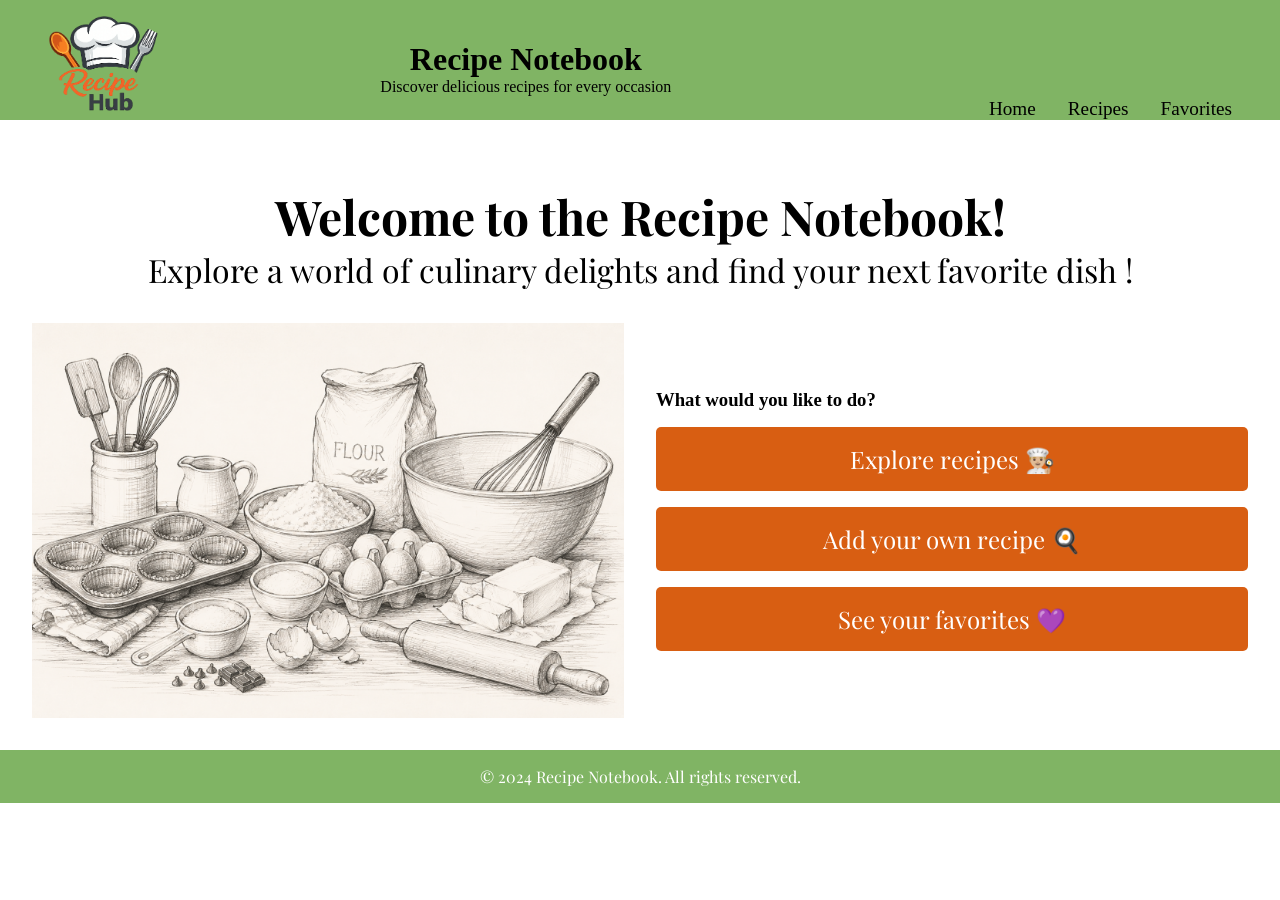
==== html/index.html @ 6d40d9a0 "Java Script event listener for click in buttons to navigate" ====
<!doctype html>
<html lang="en">
  <head>
    <meta charset="UTF-8" />
    <meta name="viewport" content="width=device-width, initial-scale=1.0" />
    <title>Recipe Book</title>
    <link rel="stylesheet" href="/style.css" />
    <link rel="preconnect" href="https://fonts.googleapis.com" />
    <link rel="preconnect" href="https://fonts.gstatic.com" crossorigin />
    <link
      href="https://fonts.googleapis.com/css2?family=Libre+Baskerville:ital,wght@0,400..700;1,400..700&family=Oswald:wght@200..700&family=Playfair+Display:ital,wght@0,400..900;1,400..900&display=swap"
      rel="stylesheet"
    />
  </head>

  <body>
    <header>
      <div class="header-container">
        <div class="header-img">
          <img
            src="/images/recipe_logo.png"
            alt="Recipe Book Logo"
            class="logo"
          />
        </div>
        <div class="header-text">
          <h1>Recipe Notebook</h1>
          <p>Discover delicious recipes for every occasion</p>
        </div>
        <nav class="header-nav">
          <ul>
            <li><a href="/html/index.html">Home</a></li>
            <li><a href="/html/recipe_list.html">Recipes</a></li>
            <li><a href="#">Favorites</a></li>
          </ul>
        </nav>
      </div>
    </header>

    <main>
      <div class="welcome-text">
        <h2>Welcome to the Recipe Notebook!</h2>
        <p>
          Explore a world of culinary delights and find your next favorite dish
          !
        </p>
      </div>
      <div class="back-photo-container">
        <img
          src="/images/back_photo.png"
          alt="Baking picture"
          class="back-photo"
        />
      </div>
      <div class="button-container">
        <h3>What would you like to do?</h3>
        <button class="explore button">Explore recipes 👨🏼‍🍳</button>
        <button class="add button">Add your own recipe 🍳</button>
        <button class="favorites button">See your favorites 💜</button>
      </div>
    </main>

    <footer>
      <p>&copy; 2024 Recipe Notebook. All rights reserved.</p>
    </footer>

    <script src="/script.js"></script>
  </body>
</html>
---- style.css ----
* {
  margin: 0;
  padding: 0;
  box-sizing: border-box;
}

:root {
  --color-primario: rgba(216, 92, 15, 0.986);
  --color-secundario: rgba(101, 165, 67, 0.822);
}

/* HEADER */

header {
  display: flex;
  flex-direction: column;
  justify-content: space-between;
  margin-bottom: 2rem;
  padding-top: 1rem;
  background-color: var(--color-secundario);
}

.header-container {
  display: flex;
  justify-content: space-between;
  align-items: center;
}

.logo {
  height: auto;
  max-height: 100px;
  padding-left: 3rem;
}

.header-text {
  display: flex;
  flex-direction: column;
  justify-self: flex-start;
  text-align: center;
  margin-right: 6rem;
}

.header-nav {
  align-self: flex-end;
  justify-self: flex-end;
  padding-right: 3rem;
}

.header-nav ul {
  font-size: 1.2rem;
  display: flex;
  list-style: none;
  gap: 2rem;
}

.header-nav a {
  text-decoration: none;
  color: black;
}

/* MAIN */

.page {
  padding: 2rem;
  margin: 2rem;
  min-height: 100vh;
}

.tabs {
  display: flex;
  justify-content: space-between;
  gap: 1rem;
}

.tab {
  flex: 1;
  padding: 1rem;
  background-color: var(--color-primario);
  color: white;
  border: none;
  cursor: pointer;
  border-radius: 0 5px;
  font-family: "Playfair Display", serif;
  font-size: 1.5rem;
  font-weight: bold;
}

.content-card {
  display: flex;
  flex-direction: column;
  padding: 2rem;
  margin-top: 2rem;
  background-color: rgb(176, 172, 172);
}

.content-title {
  font-family: "Playfair Display", serif;
  font-size: 1.5rem;
  margin: 1rem 0;
  align-self: center;
}

.tab-content {
  display: flex;
  gap: 1rem;
  justify-content: space-evenly;
}

.recipe-details {
  display: flex;
  flex-direction: column;
  align-items: center;
  gap: 1rem;
  margin-top: 1.5rem;
}

.recipe-details p {
  font-family: "Libre Baskerville", serif;
  font-size: 1rem;
  text-align: center;
}

/* OCULTOS */

#ingredients {
  display: none;
}

#instructions {
  display: none;
}

/* INDEX */

.back-photo {
  width: 100%;
  height: auto;
}

main {
  display: grid;
  grid-template-areas:
    "welcome welcome"
    "image buttons";
  grid-template-columns: 1fr 1fr;
  grid-template-rows: auto 1fr;
  gap: 2rem;
  align-items: center;
  padding: 2rem;
}

.welcome-text {
  grid-area: welcome;
  text-align: center;
  font-family: "Playfair Display", serif;
  font-size: 2rem;
}

.back-photo-container {
  grid-area: image;
  display: flex;
  justify-content: center;
}

.button-container {
  grid-area: buttons;
  display: flex;
  flex-direction: column;
  gap: 1rem;
}

.button-container button {
  padding: 1rem;
  background-color: var(--color-primario);
  color: white;
  border: none;
  cursor: pointer;
  border-radius: 5px;
  font-family: "Playfair Display", serif;
  font-size: 1.5rem;
}

/* FOOTER */

footer {
  display: flex;
  justify-content: center;
  align-items: center;
  padding: 1rem;
  background-color: var(--color-secundario);
  color: white;
  font-family: "Playfair Display", serif;
}
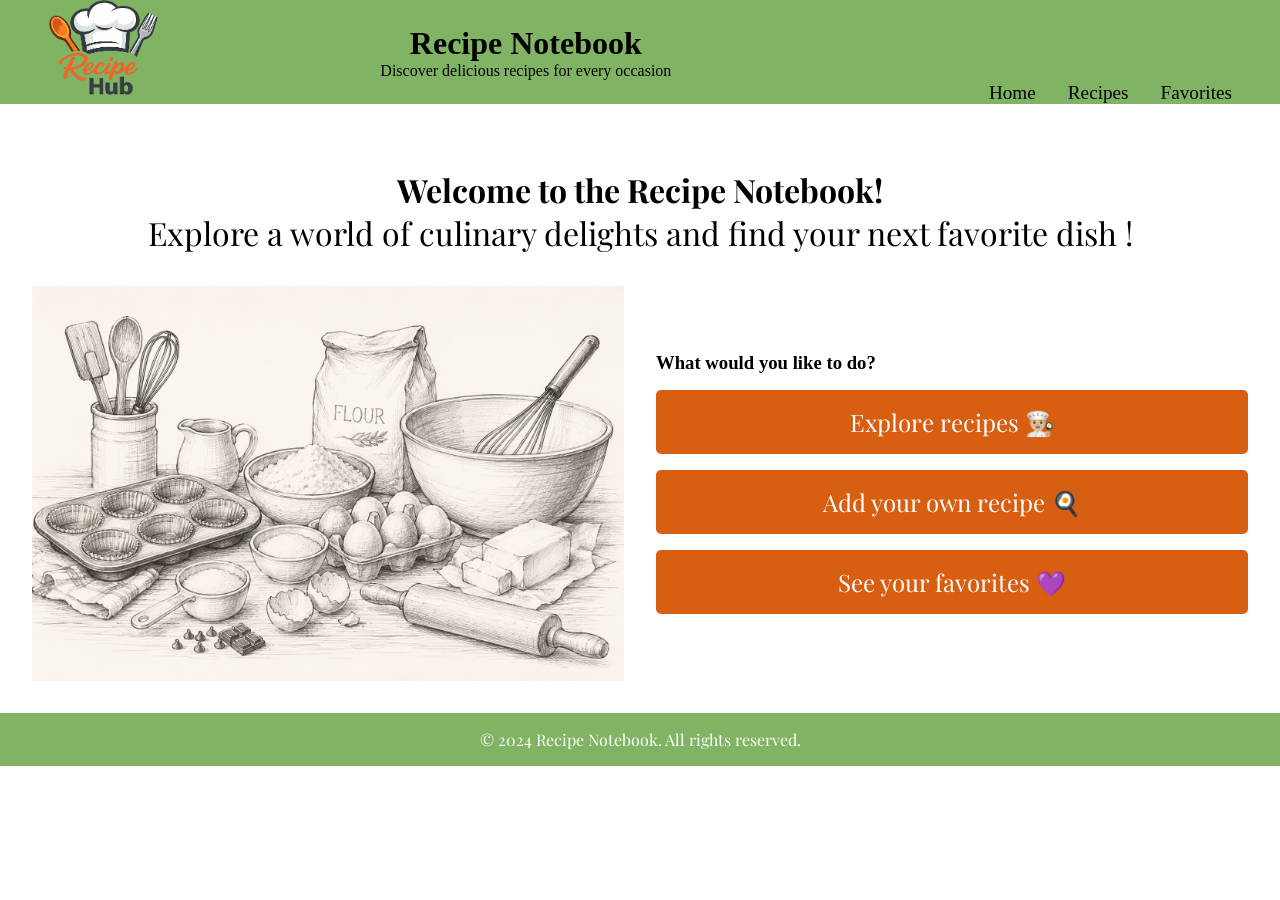
==== commit b8c85ac3: "layout fixes" ====
--- a/html/index.html
+++ b/html/index.html
@@ -37,7 +37,7 @@
       </div>
     </header>
 
-    <main>
+    <main class="index-main">
       <div class="welcome-text">
         <h2>Welcome to the Recipe Notebook!</h2>
         <p>
--- a/style.css
+++ b/style.css
@@ -16,14 +16,13 @@
   flex-direction: column;
   justify-content: space-between;
   margin-bottom: 2rem;
-  padding-top: 1rem;
+}
+
+.header-container {
+  display: flex;
+  justify-content: space-between;
+  align-items: center;
   background-color: var(--color-secundario);
-}
-
-.header-container {
-  display: flex;
-  justify-content: space-between;
-  align-items: center;
 }
 
 .logo {
@@ -133,11 +132,11 @@
 /* INDEX */
 
 .back-photo {
-  width: 100%;
+  max-width: 100%;
   height: auto;
 }
 
-main {
+.index-main {
   display: grid;
   grid-template-areas:
     "welcome welcome"
@@ -180,6 +179,51 @@
   font-size: 1.5rem;
 }
 
+/* RECIPE CARDS */
+
+main {
+  display: flex;
+  flex-direction: column;
+}
+
+main h2 {
+  display: block;
+  text-align: center;
+  font-family: "Playfair Display", serif;
+  font-size: 2rem;
+}
+
+.recipes-grid {
+  display: grid;
+  min-width: 100vh;
+  grid-template-columns: repeat(auto-fit, minmax(200px, 1fr));
+  gap: 2rem;
+  padding: 2rem;
+}
+
+.recipe-card {
+  background: white;
+  border-radius: 12px;
+  padding: 1rem;
+  text-align: center;
+  box-shadow: 0 4px 10px rgba(0, 0, 0, 0.1);
+}
+
+.recipe-card img {
+  width: 100%;
+  height: 200px;
+  object-fit: fill;
+  border-radius: 8px;
+}
+
+.recipe-card h3 {
+  margin: 1rem 0 0.5rem;
+}
+
+.recipe-card p {
+  margin: 0.25rem;
+}
+
 /* FOOTER */
 
 footer {
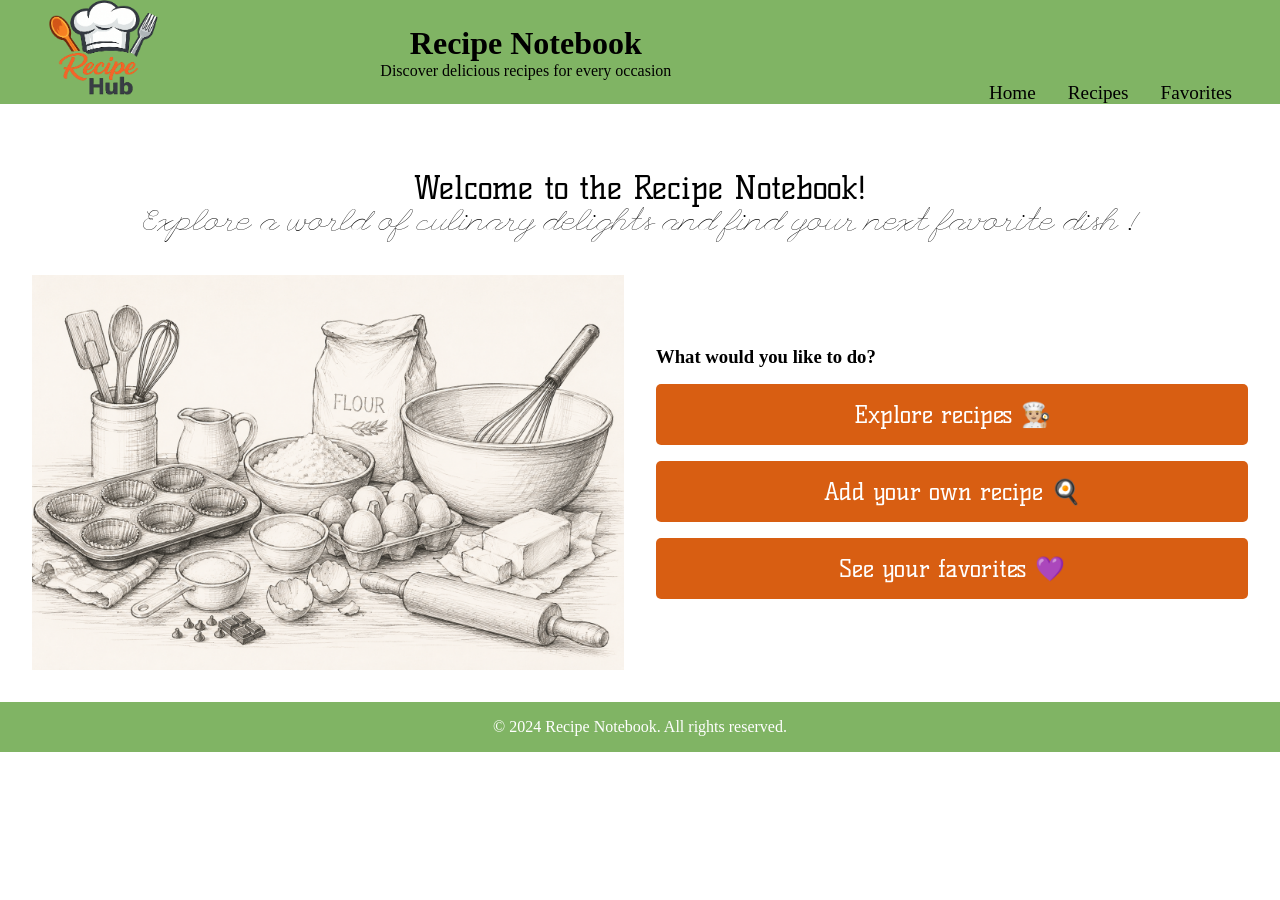
==== commit e007879e: "style popup recipe details layout and new font seleccion Kelly Slab, League Script and Playpen Sans " ====
--- a/html/index.html
+++ b/html/index.html
@@ -8,7 +8,7 @@
     <link rel="preconnect" href="https://fonts.googleapis.com" />
     <link rel="preconnect" href="https://fonts.gstatic.com" crossorigin />
     <link
-      href="https://fonts.googleapis.com/css2?family=Libre+Baskerville:ital,wght@0,400..700;1,400..700&family=Oswald:wght@200..700&family=Playfair+Display:ital,wght@0,400..900;1,400..900&display=swap"
+      href="https://fonts.googleapis.com/css2?family=Kelly+Slab&family=League+Script&family=Playpen+Sans+Deva:wght@100..800&display=swap"
       rel="stylesheet"
     />
   </head>
@@ -29,9 +29,13 @@
         </div>
         <nav class="header-nav">
           <ul>
-            <li><a href="/html/index.html">Home</a></li>
-            <li><a href="/html/recipe_list.html">Recipes</a></li>
-            <li><a href="#">Favorites</a></li>
+            <li><a href="/html/index.html" id="home-btn">Home</a></li>
+            <li>
+              <a href="/html/recipe_list.html" id="recipes-btn">Recipes</a>
+            </li>
+            <li>
+              <a href="/html/recipe_list.html" id="fav-btn">Favorites</a>
+            </li>
           </ul>
         </nav>
       </div>
@@ -56,7 +60,7 @@
         <h3>What would you like to do?</h3>
         <button class="explore button">Explore recipes 👨🏼‍🍳</button>
         <button class="add button">Add your own recipe 🍳</button>
-        <button class="favorites button">See your favorites 💜</button>
+        <button class="fav-btn">See your favorites 💜</button>
       </div>
     </main>
 
--- a/style.css
+++ b/style.css
@@ -57,12 +57,32 @@
   color: black;
 }
 
-/* MAIN */
-
-.page {
-  padding: 2rem;
-  margin: 2rem;
-  min-height: 100vh;
+.favorite-recipes {
+  display: none;
+}
+
+.favorite-recipes.active {
+  display: grid;
+  min-width: 100vh;
+  grid-template-columns: repeat(auto-fit, minmax(150px, 1fr));
+  gap: 2rem;
+  padding: 2rem;
+}
+
+/* RECIPES PAGE */
+
+.pop-up-page {
+  position: relative;
+  margin: auto;
+  margin-bottom: 20px;
+  background-color: rgba(150, 151, 151, 0.653);
+  padding: 6px;
+  border: solid 1px black;
+  width: 70%;
+}
+
+.pop-up-page.hidden {
+  display: none;
 }
 
 .tabs {
@@ -73,15 +93,16 @@
 
 .tab {
   flex: 1;
-  padding: 1rem;
-  background-color: var(--color-primario);
+  padding: 2rem;
+  margin: 1px;
+  background-color: #a29e9e;
   color: white;
   border: none;
   cursor: pointer;
   border-radius: 0 5px;
-  font-family: "Playfair Display", serif;
   font-size: 1.5rem;
   font-weight: bold;
+  font-family: "Kelly Slab", sans-serif;
 }
 
 .content-card {
@@ -93,43 +114,77 @@
 }
 
 .content-title {
-  font-family: "Playfair Display", serif;
-  font-size: 1.5rem;
+  font-family: "League Script", cursive;
+  font-weight: 700;
+  font-size: 2.5rem;
   margin: 1rem 0;
   align-self: center;
 }
 
 .tab-content {
-  display: flex;
+  display: block;
   gap: 1rem;
-  justify-content: space-evenly;
-}
-
-.recipe-details {
-  display: flex;
-  flex-direction: column;
+}
+
+#details-and-image {
+  display: flex;
+  flex-direction: row;
   align-items: center;
-  gap: 1rem;
-  margin-top: 1.5rem;
-}
-
-.recipe-details p {
-  font-family: "Libre Baskerville", serif;
-  font-size: 1rem;
-  text-align: center;
+}
+
+#recipe-details {
+  flex: 1;
+  font-family: "Playpen Sans Deva", cursive;
+  text-align: center;
+  margin: 0.5rem;
+}
+
+.image-container {
+  flex: 1;
+  display: flex;
+  justify-content: center;
+}
+
+#recipe-image {
+  max-width: 85%;
+  justify-content: center;
+}
+
+#steps {
+  font-size: 1.5rem;
+  margin: 1rem;
+  list-style-type: decimal;
+  font-family: "Playpen Sans Deva", cursive;
+}
+
+#steps li {
+  margin: 1rem;
 }
 
 /* OCULTOS */
 
-#ingredients {
-  display: none;
-}
-
-#instructions {
-  display: none;
-}
-
-/* INDEX */
+.tab.active {
+  display: block;
+  background-color: var(--color-primario);
+}
+
+.tab-content {
+  display: none;
+}
+
+.tab-content.active {
+  display: block;
+}
+
+.return-button {
+  display: none;
+}
+
+.return-button.active {
+  display: block;
+}
+
+/* MENU PAGE */
 
 .back-photo {
   max-width: 100%;
@@ -151,7 +206,7 @@
 .welcome-text {
   grid-area: welcome;
   text-align: center;
-  font-family: "Playfair Display", serif;
+  font-family: "League Script", cursive;
   font-size: 2rem;
 }
 
@@ -175,8 +230,13 @@
   border: none;
   cursor: pointer;
   border-radius: 5px;
-  font-family: "Playfair Display", serif;
+  font-family: "Kelly Slab", sans-serif;
   font-size: 1.5rem;
+  transition: font-size 0.3s ease-in-out;
+}
+
+.button-container button:hover {
+  font-size: 2.5rem;
 }
 
 /* RECIPE CARDS */
@@ -189,16 +249,21 @@
 main h2 {
   display: block;
   text-align: center;
-  font-family: "Playfair Display", serif;
+  font-family: "Kelly Slab", sans-serif;
+  font-weight: 400;
   font-size: 2rem;
 }
 
 .recipes-grid {
   display: grid;
   min-width: 100vh;
-  grid-template-columns: repeat(auto-fit, minmax(200px, 1fr));
+  grid-template-columns: repeat(auto-fit, minmax(150px, 1fr));
   gap: 2rem;
   padding: 2rem;
+}
+
+.recipes-grid.hidden {
+  display: none;
 }
 
 .recipe-card {
@@ -207,12 +272,23 @@
   padding: 1rem;
   text-align: center;
   box-shadow: 0 4px 10px rgba(0, 0, 0, 0.1);
+  transition: transform 0.3s ease-in-out;
+}
+
+.recipe-card.hidden {
+  display: none;
+}
+
+.recipe-card:hover {
+  transform: translateY(-5px);
+  box-shadow: 0 4px 15px rgba(0, 0, 0, 0.5);
+  background-color: var(--color-secundario);
 }
 
 .recipe-card img {
   width: 100%;
   height: 200px;
-  object-fit: fill;
+  object-fit: contain;
   border-radius: 8px;
 }
 
@@ -235,3 +311,182 @@
   color: white;
   font-family: "Playfair Display", serif;
 }
+
+/* FAVORITE BUTTON */
+
+.favorite-btn {
+  background: none;
+  border: none;
+  font-size: 32px;
+  cursor: pointer;
+  transition: transform 0.2s ease-in-out;
+}
+
+.favorite-btn:hover {
+  transform: scale(1.3);
+}
+
+.favorite-btn.active {
+  color: red;
+}
+
+/* ADDING */
+
+.add-btn {
+  align-self: flex-end;
+  justify-self: end;
+  margin: 30px 50px;
+  padding: 15px;
+  background-color: var(--color-primario);
+  font-size: 20px;
+  font-weight: 800;
+  color: black;
+  border-radius: 0 1rem;
+  word-spacing: 0.5rem;
+  transition: transfom 1s ease-in-out;
+}
+
+.add-btn:hover {
+  transform: scale(1.3);
+}
+
+.add-form {
+  display: none;
+}
+
+.add-form form {
+  background: rgba(71, 76, 76, 0.822);
+  padding: 2rem;
+  border-radius: 12px;
+  margin: 20px auto;
+  box-shadow: 0 15px 40px rgba(0, 0, 0, 0.25);
+  width: 70%;
+  position: relative;
+  max-height: 90vh;
+  overflow-y: auto;
+}
+
+.add-form form fieldset {
+  display: flex;
+  flex-direction: column;
+  gap: 1rem;
+}
+
+.add-form legend {
+  text-align: center;
+  font-size: 2rem;
+  margin-bottom: 1rem;
+}
+
+.add-form form label {
+  font-size: 25px;
+  color: white;
+  margin-left: 3rem;
+  font-weight: 700;
+}
+
+.add-form input,
+.add-form textarea {
+  width: 80%;
+  padding: 0.75rem;
+  align-self: center;
+  background-color: rgb(241, 241, 232);
+}
+
+.radio-group {
+  display: flex;
+  gap: 1.5rem;
+}
+
+.add-form.active {
+  display: flex;
+  position: fixed;
+  inset: 0;
+  z-index: 1000;
+  height: auto;
+}
+
+.close-btn {
+  position: absolute;
+  top: 1rem;
+  right: 1rem;
+  border: none;
+  background: none;
+  font-size: 2.5rem;
+  cursor: pointer;
+}
+
+.close-btn:hover {
+  color: red;
+}
+
+.add-recipe-btn {
+  border-radius: 0.5rem;
+  padding: 1rem;
+  margin: 1rem;
+  width: 20%;
+  align-self: center;
+}
+
+.add-recipe-btn:hover {
+  background-color: var(--color-secundario);
+}
+
+/* SEARCHING BAR */
+
+.search-form {
+  display: flex;
+  flex-direction: column;
+  align-self: center;
+}
+
+.search-form.hidden {
+  display: none;
+}
+
+.input-button-form {
+  align-self: center;
+}
+
+.search-input {
+  border-radius: 1rem;
+  padding: 0.8rem;
+  margin: 1rem;
+  background-color: #fff6f6;
+  border-color: var(--color-primario);
+}
+
+.search-button {
+  padding: 0.5rem;
+  border-radius: 0.5rem;
+}
+
+.search-button:hover,
+.search-button:focus {
+  background-color: var(--color-secundario);
+}
+
+/* checkbox */
+
+#ingredients-list {
+  list-style: none;
+}
+
+.list-of-ingredients {
+  display: flex;
+  gap: 5px;
+  margin: 10px;
+}
+
+.list-of-ingredients label {
+  font-size: 20px;
+}
+
+.check-box:checked {
+  accent-color: green;
+}
+
+.check-box:checked + label {
+  text-decoration: line-through;
+  color: gray;
+}
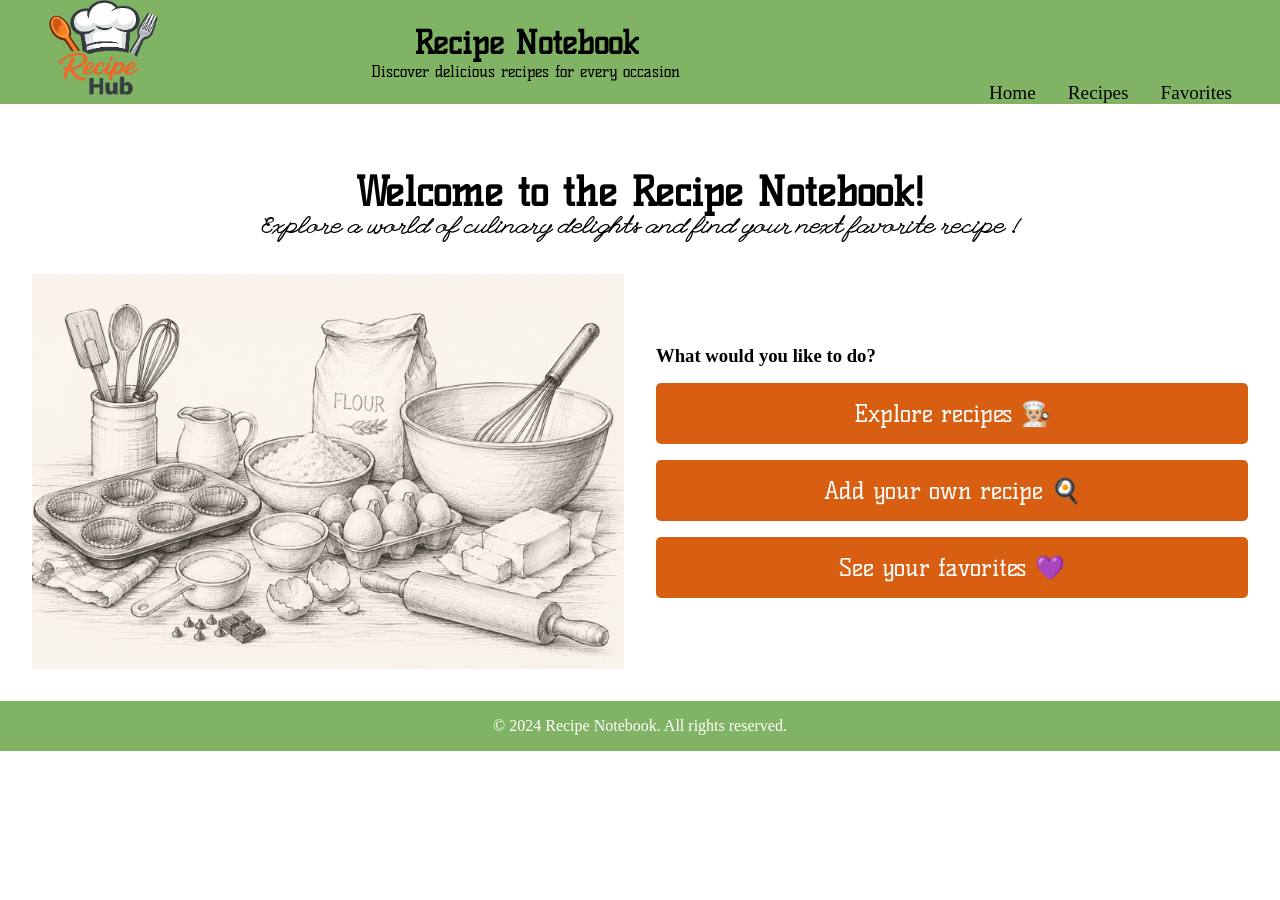
==== commit 789902da: "CSS styling indez page title and subtitle" ====
--- a/html/index.html
+++ b/html/index.html
@@ -44,9 +44,9 @@
     <main class="index-main">
       <div class="welcome-text">
         <h2>Welcome to the Recipe Notebook!</h2>
-        <p>
-          Explore a world of culinary delights and find your next favorite dish
-          !
+        <p class="subt">
+          Explore a world of culinary delights and find your next favorite
+          recipe !
         </p>
       </div>
       <div class="back-photo-container">
--- a/style.css
+++ b/style.css
@@ -37,6 +37,7 @@
   justify-self: flex-start;
   text-align: center;
   margin-right: 6rem;
+  font-family: "Kelly Slab", sans-serif;
 }
 
 .header-nav {
@@ -67,6 +68,71 @@
   grid-template-columns: repeat(auto-fit, minmax(150px, 1fr));
   gap: 2rem;
   padding: 2rem;
+}
+
+/* MENU PAGE */
+
+.back-photo {
+  max-width: 100%;
+  height: auto;
+}
+
+.index-main {
+  display: grid;
+  grid-template-areas:
+    "welcome welcome"
+    "image buttons";
+  grid-template-columns: 1fr 1fr;
+  grid-template-rows: auto 1fr;
+  gap: 2rem;
+  align-items: center;
+  padding: 2rem;
+}
+
+.welcome-text {
+  grid-area: welcome;
+  text-align: center;
+}
+
+.welcome-text h2 {
+  font-family: "Kelly Slab", sans-serif;
+  font-size: 2.5rem;
+  font-weight: 700;
+}
+
+.subt {
+  font-weight: 600;
+  font-family: "League Script", cursive;
+  font-size: 1.5rem;
+}
+
+.back-photo-container {
+  grid-area: image;
+  display: flex;
+  justify-content: center;
+}
+
+.button-container {
+  grid-area: buttons;
+  display: flex;
+  flex-direction: column;
+  gap: 1rem;
+}
+
+.button-container button {
+  padding: 1rem;
+  background-color: var(--color-primario);
+  color: white;
+  border: none;
+  cursor: pointer;
+  border-radius: 5px;
+  font-family: "Kelly Slab", sans-serif;
+  font-size: 1.5rem;
+  transition: font-size 0.3s ease-in-out;
+}
+
+.button-container button:hover {
+  font-size: 2.5rem;
 }
 
 /* RECIPES PAGE */
@@ -184,61 +250,6 @@
   display: block;
 }
 
-/* MENU PAGE */
-
-.back-photo {
-  max-width: 100%;
-  height: auto;
-}
-
-.index-main {
-  display: grid;
-  grid-template-areas:
-    "welcome welcome"
-    "image buttons";
-  grid-template-columns: 1fr 1fr;
-  grid-template-rows: auto 1fr;
-  gap: 2rem;
-  align-items: center;
-  padding: 2rem;
-}
-
-.welcome-text {
-  grid-area: welcome;
-  text-align: center;
-  font-family: "League Script", cursive;
-  font-size: 2rem;
-}
-
-.back-photo-container {
-  grid-area: image;
-  display: flex;
-  justify-content: center;
-}
-
-.button-container {
-  grid-area: buttons;
-  display: flex;
-  flex-direction: column;
-  gap: 1rem;
-}
-
-.button-container button {
-  padding: 1rem;
-  background-color: var(--color-primario);
-  color: white;
-  border: none;
-  cursor: pointer;
-  border-radius: 5px;
-  font-family: "Kelly Slab", sans-serif;
-  font-size: 1.5rem;
-  transition: font-size 0.3s ease-in-out;
-}
-
-.button-container button:hover {
-  font-size: 2.5rem;
-}
-
 /* RECIPE CARDS */
 
 main {
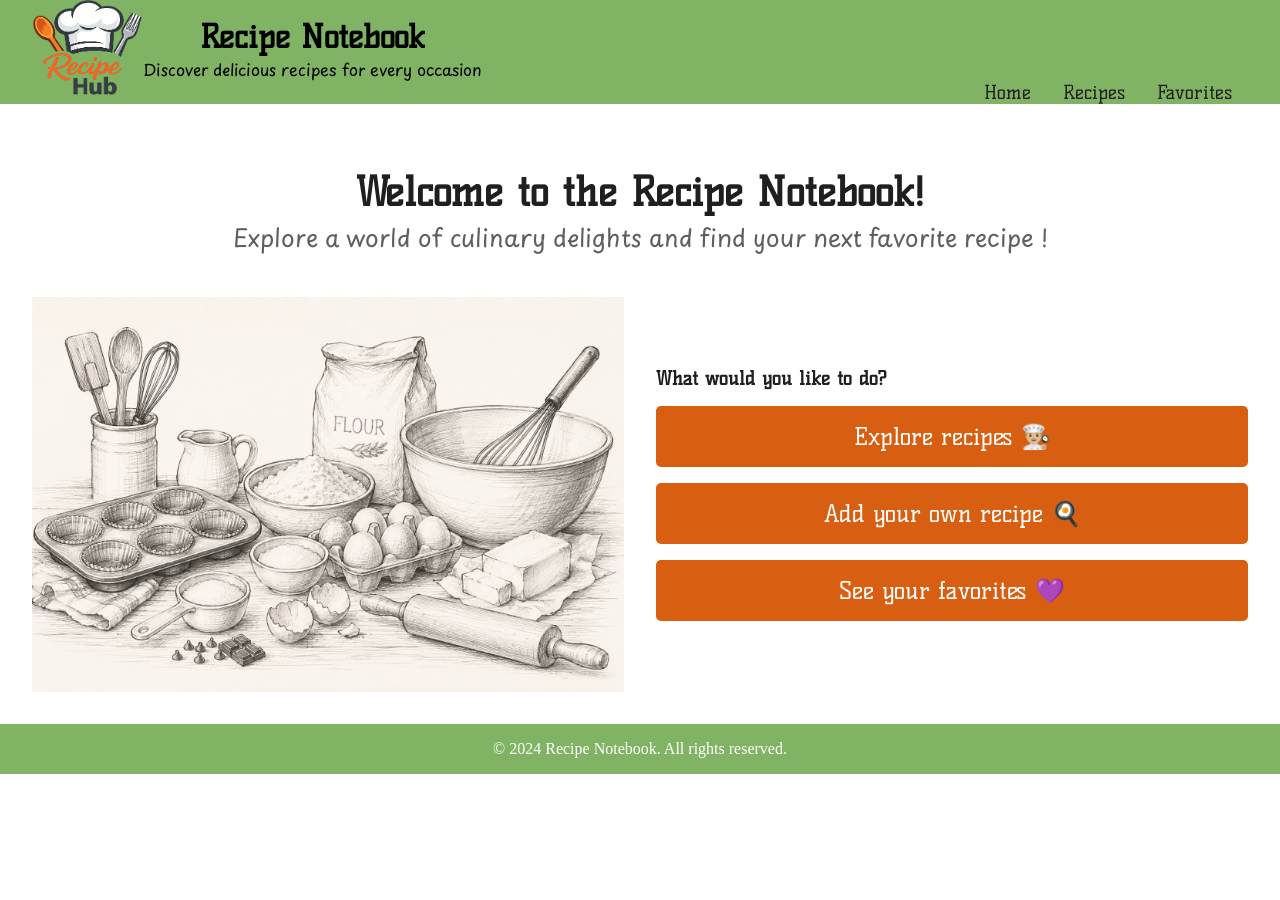
==== commit 8e965ff8: "consistent font family for the files. Eliminate space between logo and title in the header" ====
--- a/html/index.html
+++ b/html/index.html
@@ -15,6 +15,7 @@
 
   <body>
     <header>
+      <div class="header-top"> 
       <div class="header-container">
         <div class="header-img">
           <img
@@ -26,6 +27,7 @@
         <div class="header-text">
           <h1>Recipe Notebook</h1>
           <p>Discover delicious recipes for every occasion</p>
+        </div>
         </div>
         <nav class="header-nav">
           <ul>
--- a/style.css
+++ b/style.css
@@ -16,19 +16,25 @@
   flex-direction: column;
   justify-content: space-between;
   margin-bottom: 2rem;
-}
-
-.header-container {
+  background-color: var(--color-secundario);
+}
+
+.header-top {
   display: flex;
   justify-content: space-between;
   align-items: center;
-  background-color: var(--color-secundario);
+}
+
+.header-container {
+  display: flex;
+  justify-content: space-between;
+  align-items: center;
 }
 
 .logo {
   height: auto;
   max-height: 100px;
-  padding-left: 3rem;
+  margin-left: 2rem;
 }
 
 .header-text {
@@ -38,6 +44,10 @@
   text-align: center;
   margin-right: 6rem;
   font-family: "Kelly Slab", sans-serif;
+}
+
+.header-text p {
+  font-family: "Playpen Sans Deva", cursive;
 }
 
 .header-nav {
@@ -55,7 +65,8 @@
 
 .header-nav a {
   text-decoration: none;
-  color: black;
+  font-family: "Kelly Slab", sans-serif;
+  color: rgb(32, 31, 31);
 }
 
 .favorite-recipes {
@@ -98,12 +109,14 @@
   font-family: "Kelly Slab", sans-serif;
   font-size: 2.5rem;
   font-weight: 700;
+  color: rgb(32, 31, 31);
 }
 
 .subt {
-  font-weight: 600;
-  font-family: "League Script", cursive;
+  font-weight: 400;
+  font-family: "Playpen Sans Deva", cursive;
   font-size: 1.5rem;
+  color: rgb(97, 94, 94);
 }
 
 .back-photo-container {
@@ -117,6 +130,11 @@
   display: flex;
   flex-direction: column;
   gap: 1rem;
+}
+
+.button-container h3 {
+  font-family: "Kelly Slab", sans-serif;
+  color: rgb(32, 31, 31);
 }
 
 .button-container button {
@@ -180,7 +198,7 @@
 }
 
 .content-title {
-  font-family: "League Script", cursive;
+  font-family: "Kelly Slab", sans-serif;
   font-weight: 700;
   font-size: 2.5rem;
   margin: 1rem 0;
@@ -200,7 +218,6 @@
 
 #recipe-details {
   flex: 1;
-  font-family: "Playpen Sans Deva", cursive;
   text-align: center;
   margin: 0.5rem;
 }
@@ -216,15 +233,17 @@
   justify-content: center;
 }
 
-#steps {
-  font-size: 1.5rem;
+#steps,
+#ingredients-list,
+#recipe-details {
+  font-size: 1.2rem;
+  margin: 1rem;
+  font-family: "Playpen Sans Deva", cursive;
+}
+
+#steps li {
   margin: 1rem;
   list-style-type: decimal;
-  font-family: "Playpen Sans Deva", cursive;
-}
-
-#steps li {
-  margin: 1rem;
 }
 
 /* OCULTOS */
@@ -328,9 +347,11 @@
 .favorite-btn {
   background: none;
   border: none;
-  font-size: 32px;
+  font-size: 50px;
   cursor: pointer;
   transition: transform 0.2s ease-in-out;
+  color: rgb(211, 201, 201);
+  -webkit-text-stroke: 2px rgba(43, 38, 38, 0.973);
 }
 
 .favorite-btn:hover {
@@ -385,8 +406,11 @@
 
 .add-form legend {
   text-align: center;
-  font-size: 2rem;
+  font-size: 2.5rem;
   margin-bottom: 1rem;
+  color: var(--color-primario);
+  -webkit-text-stroke: 0.3px rgba(231, 217, 217, 0.973);
+  font-weight: 700;
 }
 
 .add-form form label {
@@ -501,3 +525,45 @@
   text-decoration: line-through;
   color: gray;
 }
+
+@media (max-width: 426px) {
+  .header-container {
+    flex-direction: column;
+    align-items: center;
+  }
+
+  .logo {
+    padding-left: 0;
+    max-height: 80px;
+  }
+
+  .header-text {
+    margin-right: 0;
+    text-align: center;
+  }
+
+  .header-nav {
+    padding-right: 0;
+    align-self: center;
+  }
+
+  .header-nav ul {
+    padding: 0;
+    gap: 1rem;
+    justify-content: center;
+    flex-wrap: wrap;
+    margin-top: 1rem;
+  }
+
+  .index-main {
+    display: grid;
+    grid-template-areas:
+      "welcome"
+      "buttons";
+    grid-template-columns: 1fr;
+  }
+
+  .back-photo-container {
+    display: none;
+  }
+}
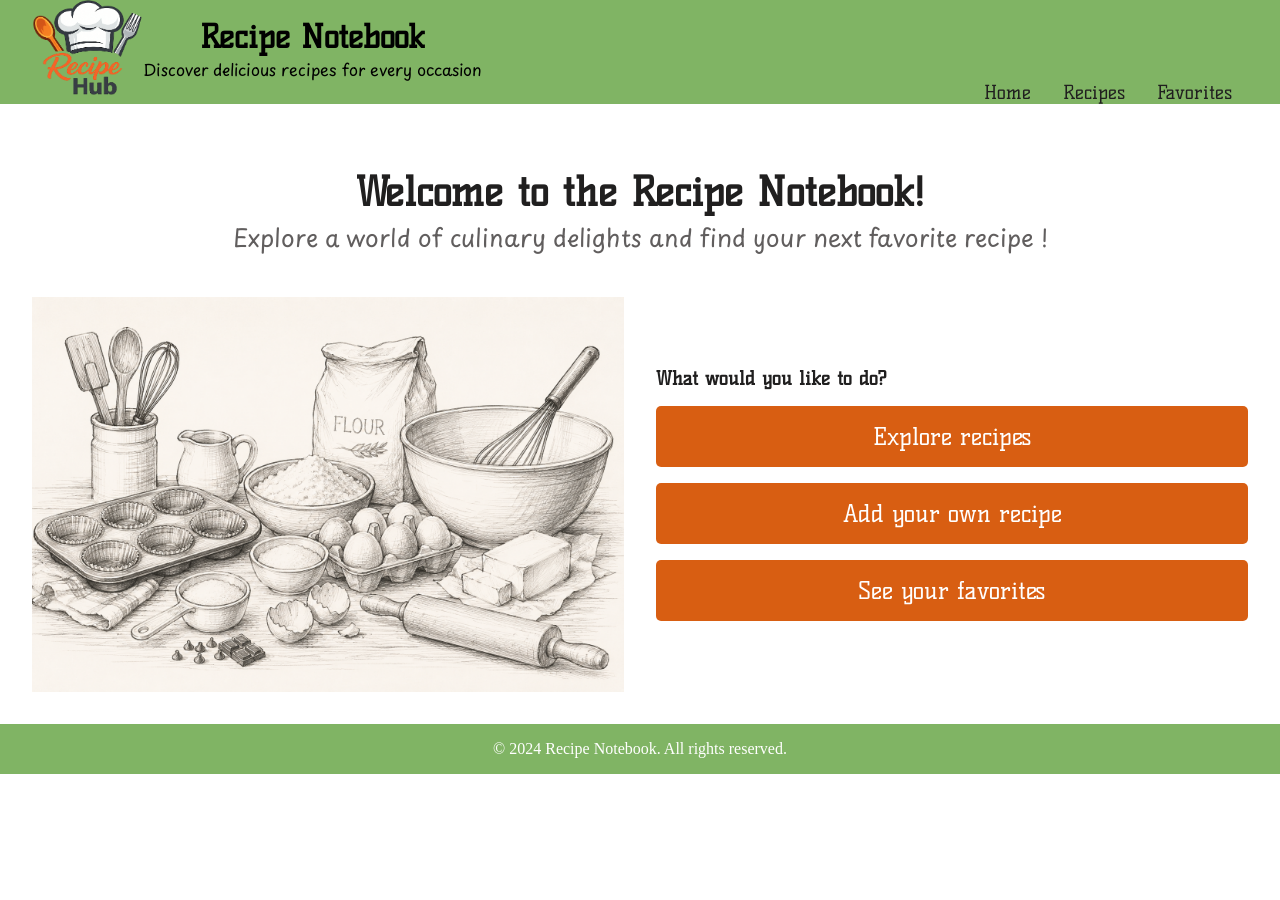
==== commit 99e2c0f8: "Eliminate emojis" ====
--- a/html/index.html
+++ b/html/index.html
@@ -15,19 +15,19 @@
 
   <body>
     <header>
-      <div class="header-top"> 
-      <div class="header-container">
-        <div class="header-img">
-          <img
-            src="/images/recipe_logo.png"
-            alt="Recipe Book Logo"
-            class="logo"
-          />
-        </div>
-        <div class="header-text">
-          <h1>Recipe Notebook</h1>
-          <p>Discover delicious recipes for every occasion</p>
-        </div>
+      <div class="header-top">
+        <div class="header-container">
+          <div class="header-img">
+            <img
+              src="/images/recipe_logo.png"
+              alt="Recipe Book Logo"
+              class="logo"
+            />
+          </div>
+          <div class="header-text">
+            <h1>Recipe Notebook</h1>
+            <p>Discover delicious recipes for every occasion</p>
+          </div>
         </div>
         <nav class="header-nav">
           <ul>
@@ -60,9 +60,9 @@
       </div>
       <div class="button-container">
         <h3>What would you like to do?</h3>
-        <button class="explore button">Explore recipes 👨🏼‍🍳</button>
-        <button class="add button">Add your own recipe 🍳</button>
-        <button class="fav-btn">See your favorites 💜</button>
+        <button class="explore button">Explore recipes</button>
+        <button class="add button">Add your own recipe</button>
+        <button class="fav-btn">See your favorites</button>
       </div>
     </main>
 
--- a/style.css
+++ b/style.css
@@ -173,6 +173,7 @@
   display: flex;
   justify-content: space-between;
   gap: 1rem;
+  margin: 2rem;
 }
 
 .tab {
@@ -193,7 +194,7 @@
   display: flex;
   flex-direction: column;
   padding: 2rem;
-  margin-top: 2rem;
+  margin: 2rem;
   background-color: rgb(176, 172, 172);
 }
 
@@ -267,6 +268,16 @@
 
 .return-button.active {
   display: block;
+  padding: 0.5rem;
+  margin: 0.5rem;
+  background-color: var(--color-primario);
+  color: white;
+  border: none;
+  cursor: pointer;
+  border-radius: 5px;
+  font-family: "Kelly Slab", sans-serif;
+  font-size: 1.5rem;
+  justify-self: flex-end;
 }
 
 /* RECIPE CARDS */
@@ -372,10 +383,15 @@
   background-color: var(--color-primario);
   font-size: 20px;
   font-weight: 800;
-  color: black;
+  color: rgb(7, 7, 7);
   border-radius: 0 1rem;
   word-spacing: 0.5rem;
   transition: transfom 1s ease-in-out;
+  font-family: "Kelly Slab", sans-serif;
+}
+
+.add-btn.hidden {
+  display: none;
 }
 
 .add-btn:hover {
